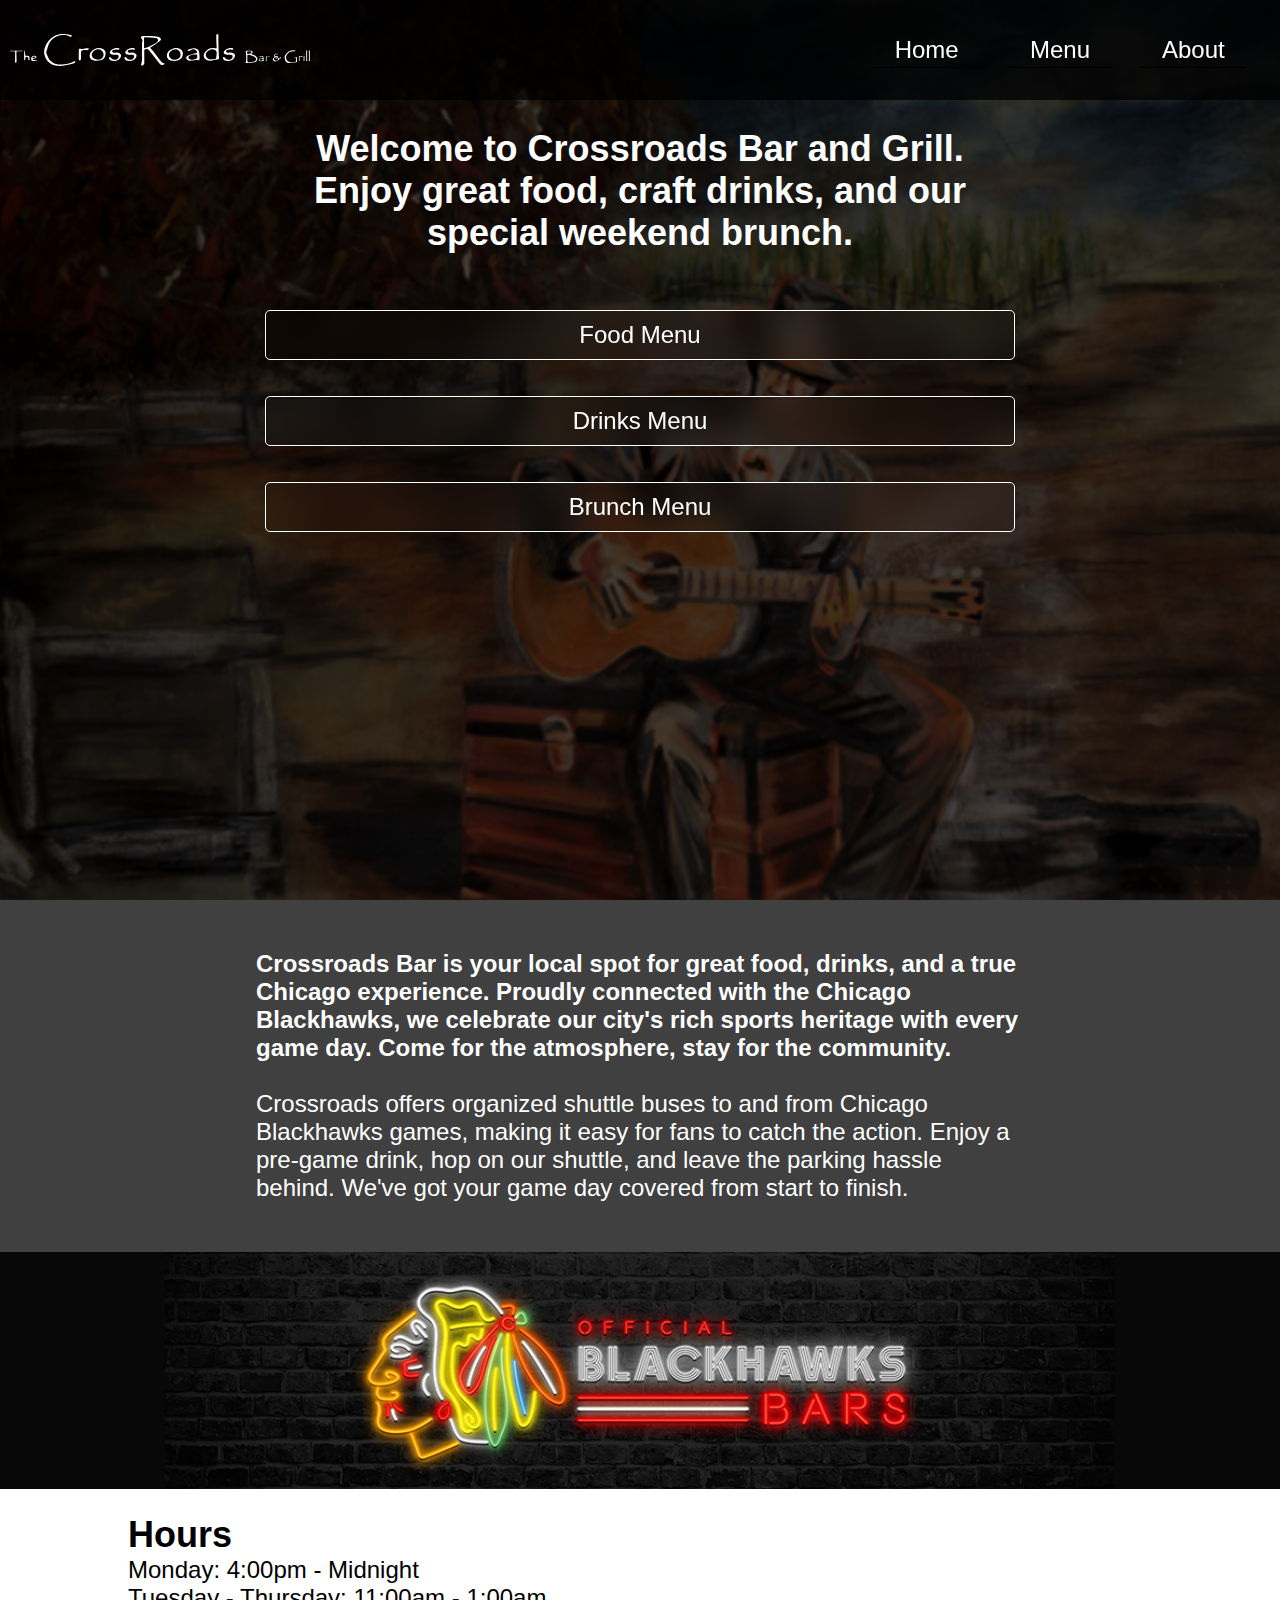
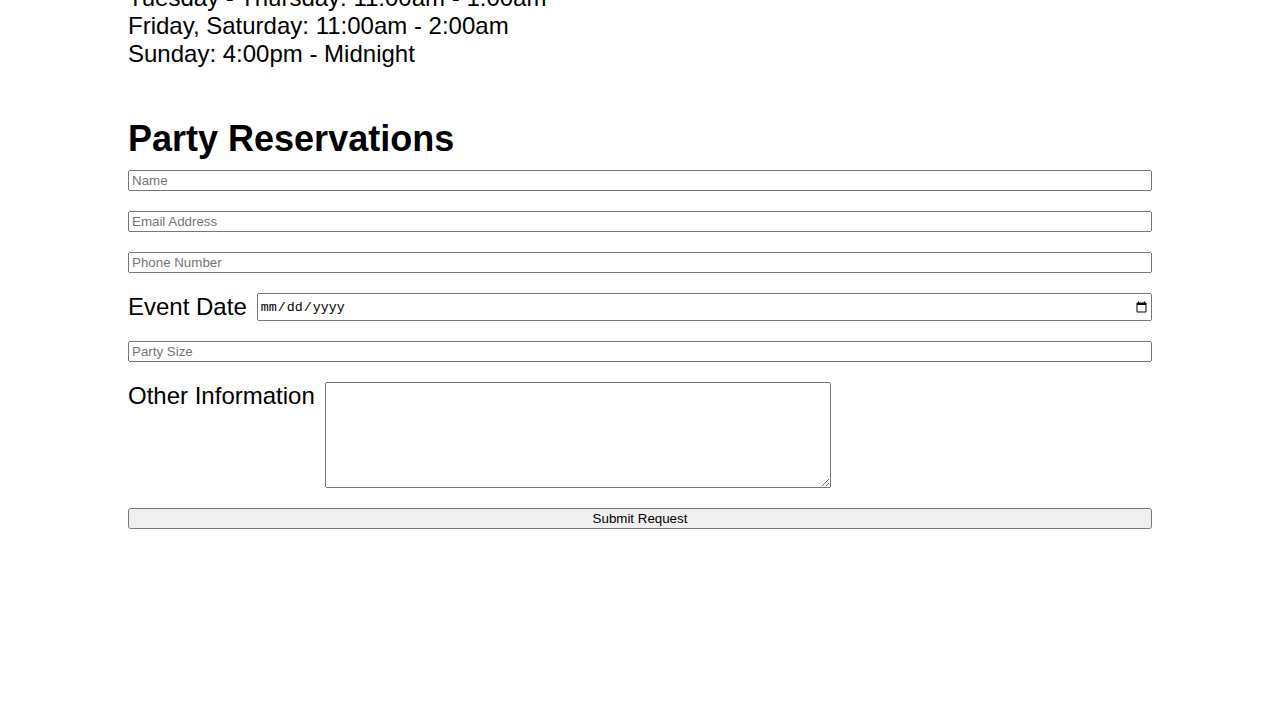
==== index.html @ 42e53b2b "initial commit" ====
<!DOCTYPE html>
<html lang="en">
    <head>
        <title>Home | CRBG</title>
        <meta charset=UTF-8>
        <meta name="viewport" content="width=device-width, initial-scale=1.0">
        <link rel="stylesheet" href="css/reset.css">
        <link rel="stylesheet" href="css/style.css">
    </head>
    <body>
        <nav>
            <div>
                <img src="img/logo_text.svg" alt="">
                <ul>
                    <a href="index.html"><li>Home</li></a>
                    <a href="menu.html"><li>Menu</li></a>
                    <a href="about.html"><li>About</li></a>
                </ul>
            </div>
        </nav>
        <header>
            <div>
                <span>
                    <h2>Welcome to Crossroads Bar and Grill. Enjoy great food, craft drinks, and our special weekend brunch.</h2>
                    <ul>
                        <li>Food Menu</li>
                        <li>Drinks Menu</li>
                        <li>Brunch Menu</li>
                    </ul>
                </span>
            </div>
        </header>
        <main>
            <section id="about">
                <p id="intro">
                    <strong>Crossroads Bar is your local spot for great food, drinks, and a true Chicago experience. Proudly connected with the Chicago Blackhawks, we celebrate our city's rich sports heritage with every game day. Come for the atmosphere, stay for the community.</strong>
                    <br><br>
                    Crossroads offers organized shuttle buses to and from Chicago Blackhawks games, making it easy for fans to catch the action. Enjoy a pre-game drink, hop on our shuttle, and leave the parking hassle behind. We've got your game day covered from start to finish.
                </p>
                <div id="banner">
                    <img src="img/blackhawks_banner.jpg" alt="">
                </div>
            </section>
            <section id="hours">
                <h2>Hours</h2>
                <p>
                    Monday: 4:00pm - Midnight <br>
                    Tuesday - Thursday: 11:00am - 1:00am <br>
                    Friday, Saturday: 11:00am - 2:00am <br>
                    Sunday: 4:00pm - Midnight
                </p>
            </section>
            <section id="partyRequest">
                <form action="">
                    <h2>Party Reservations</h2>
                    <div>
                        <input type="text" placeholder="Name">
                    </div>
                    <div>
                        <input type="email" placeholder="Email Address">
                    </div>
                    <div>
                        <input type="tel" placeholder="Phone Number">
                    </div>
                    <div>
                        <label for="">Event Date</label>
                        <input type="date">
                    </div>
                    <div>
                        <input type="number" placeholder="Party Size" min="10" max="50">
                    </div>
                    <div>
                        <label for="">Other Information</label>
                        <textarea></textarea>
                    </div>
                    <div>
                        <button type="submit">Submit Request</button>
                    </div>
                </form>
            </section>
        </main>
        <footer>
            <div style="flex: 2;">
                <img src="img/logo-inv.png" alt="" width="50px">
                <p>&copy; 2024 All Rights Reserved</p>
                <a href="tel:+1312-243-1113">+1 (312) 243-1113</a>
                <p>1120 W. Madison <br> Chicago, IL. 60607</p>
                
            </div>
            <div style="flex: 1; text-align: end;">
                <small>Designed by <b><a href="https://naztechempire.com/">Naztech Empire</a></b> &copy; 2024 </small>
            </div>
        </footer>
    </body>
</html>
---- css/style.css ----
@media screen and (min-width: 0px) {
    body {
        font-family:'Segoe UI', Tahoma, Geneva, Verdana, sans-serif;
        /* font-family: parchment;
        font-size: 1.5em; */
        /* nav bar */
        nav {
            z-index: 5;
            position: sticky;
            top: 0;
            height: 0px;
            div {
                background-color: rgba(0, 0, 0, 0.75);
                display: block;
                color: white;
                padding: 10px;
                height: 80px;
                img {
                    display: block;
                    filter: drop-shadow(0px 1px 5px black);
                    margin: auto;
                    max-width: 300px;
                }
                ul {
                    text-shadow: 0px 1px 5px black;
                    list-style-type: none;
                    padding: 10px;
                    display: flex;
                    justify-content: space-around;
                    width: 300px;
                    margin: auto;
                    a {
                        color: white;
                        text-decoration: none;
                        li {
                            width: 75px;
                            text-align: center;
                            border: solid 1px white;
                            padding: 3px;
                            border-radius: 5px;
                            overflow: hidden;
                        }
                    }
                }
            }
        }
        /* header */
        header {
            background-image: url(../img/hero.png);
            background-size: cover;
            background-position: center;
            background-attachment: fixed;
            height: 100vh;
            div {
                background-color: rgba(0, 0, 0, 0.75);
                color: white;
                height: 100%;
                span {
                    display: block;
                    margin-inline: 10%;
                    padding-block: 50%;
                    h2 {
                        text-align: center;
                    }
                    ul {
                        padding: 20px 0;
                        list-style-type: none;
                        li {
                            backdrop-filter: blur(15px);
                            border: solid 1px white;
                            border-radius: 5px;
                            padding: 10px;
                            margin-block: 1.5em;
                            text-align: center;
                        }
                    }
                }
            }
        }
        main {
            section#about {
                background-image: url(../img/stadium.jpg);
                background-size: cover;
                background-position: center;
                background-attachment: fixed;
                color: white;
                p#intro {
                    background-color: rgba(0, 0, 0, 0.75);
                    padding: 50px 10%;
                }
                img {
                    width: 100%;
                }
            }
            section#hours {
                padding: 25px 10%;
            }
            section#partyRequest {
                display: flex;
                flex-direction: column;
                padding: 25px 10%;
                div {
                    width: 100%;
                    display: flex;
                    padding-block: 10px;
                    label {
                        padding-right: 10px;
                    }
                    input {
                        flex: 1;
                    }
                    textarea {
                        width: 95%;
                        max-width: 500px;
                        height: 100px;
                    }
                    button {
                        flex: 1;
                    }
                }
            }
        }
        footer {
            display: flex;
            color: white;
            background-image: url(../img/hero.png);
            background-size: cover;
            background-position: center;
            background-attachment: fixed;
            padding: 10px;
            div {
                a {
                    color: white;
                    text-decoration: none;
                    font-weight: bold;
                }
            }
        }
    }
}

@media screen and (min-width: 500px)  {
    body {
        header {
            div {

                span {
                    max-width: 500px;
                    margin: auto;
                    padding-block: 25%;
                }
            }
        }
    }
}

@media screen and (min-width: 1100px)  {
    body {
        nav {
            div {
                display: flex;
                justify-content: space-between;
                img {
                    display: inline;
                    margin: 0;
                }
                ul {
                    margin: 0;
                    align-items: center;
                    font-size: 1.5em;
                    width: 400px;
                    a {
                        li {
                            border: none;
                            border-bottom: solid 1px black;
                            border-radius: 0;
                            width: 100px;
                            transition: border-bottom 500ms;
                        }:hover {
                            /* background-color: rgba(255, 255, 255, 0.5); */
                            border-bottom: solid 1px white;
                            /* background: linear-gradient(0deg, rgba(255, 255, 255, 0.1) 0%, rgba(255, 255, 255, 0) 50%); */
                        }
                    }
                }
            }
        }
        header {
            min-height: 700px;
            div {
                span {
                    max-width: 750px;
                    font-size: 1.5em;
                    padding-block: 10%;
                }
                ul {
                    li{
                        transition: background-color 500ms;
                    }:hover {
                        background-color: rgba(255, 255, 255, 0.5);
                    }
                }
            }
        }
        main {
            font-size: 1.5em;
            section#about {
                p#intro {
                    padding-inline: 20%;
                }
                div#banner {
                    background-color: #080808;
                    img {
                        max-width: 1100px;
                        display: block;
                        margin: auto;
                   }
                }
            }
        }
    }
}

@media screen and (min-width: 1900px) {
    body {
        nav {
            div {
                display: flex;
                justify-content: space-between;
                img {
                    display: inline;
                    margin: 0;
                }
                ul {
                    margin: 0;
                    align-items: center;
                    font-size: 2em;
                    width: 400px;
                    a {
                        li {
                            border: none;
                            border-bottom: solid 1px transparent;
                            border-radius: 0;
                            width: 100px;
                            transition: border-bottom 500ms;
                        }:hover {
                            /* background-color: rgba(255, 255, 255, 0.5); */
                            border-bottom: solid 1px white;
                            /* background: linear-gradient(0deg, rgba(255, 255, 255, 0.1) 0%, rgba(255, 255, 255, 0) 50%); */
                        }
                    }
                }
            }
        }
        header {
            min-height: 700px;
            div {
                span {
                    max-width: 1000px;
                    font-size: 2em;
                    padding-block: 7.5%;
                }
            }
        }
        main {
            font-size: 2em;
            section#about {
                p#intro {
                    padding-inline: 25%;
                }
            }
        }
    }
}

@font-face {
    font-family: "parchment";
    src:
    url(fonts/Parchment\ MF.ttf)
}
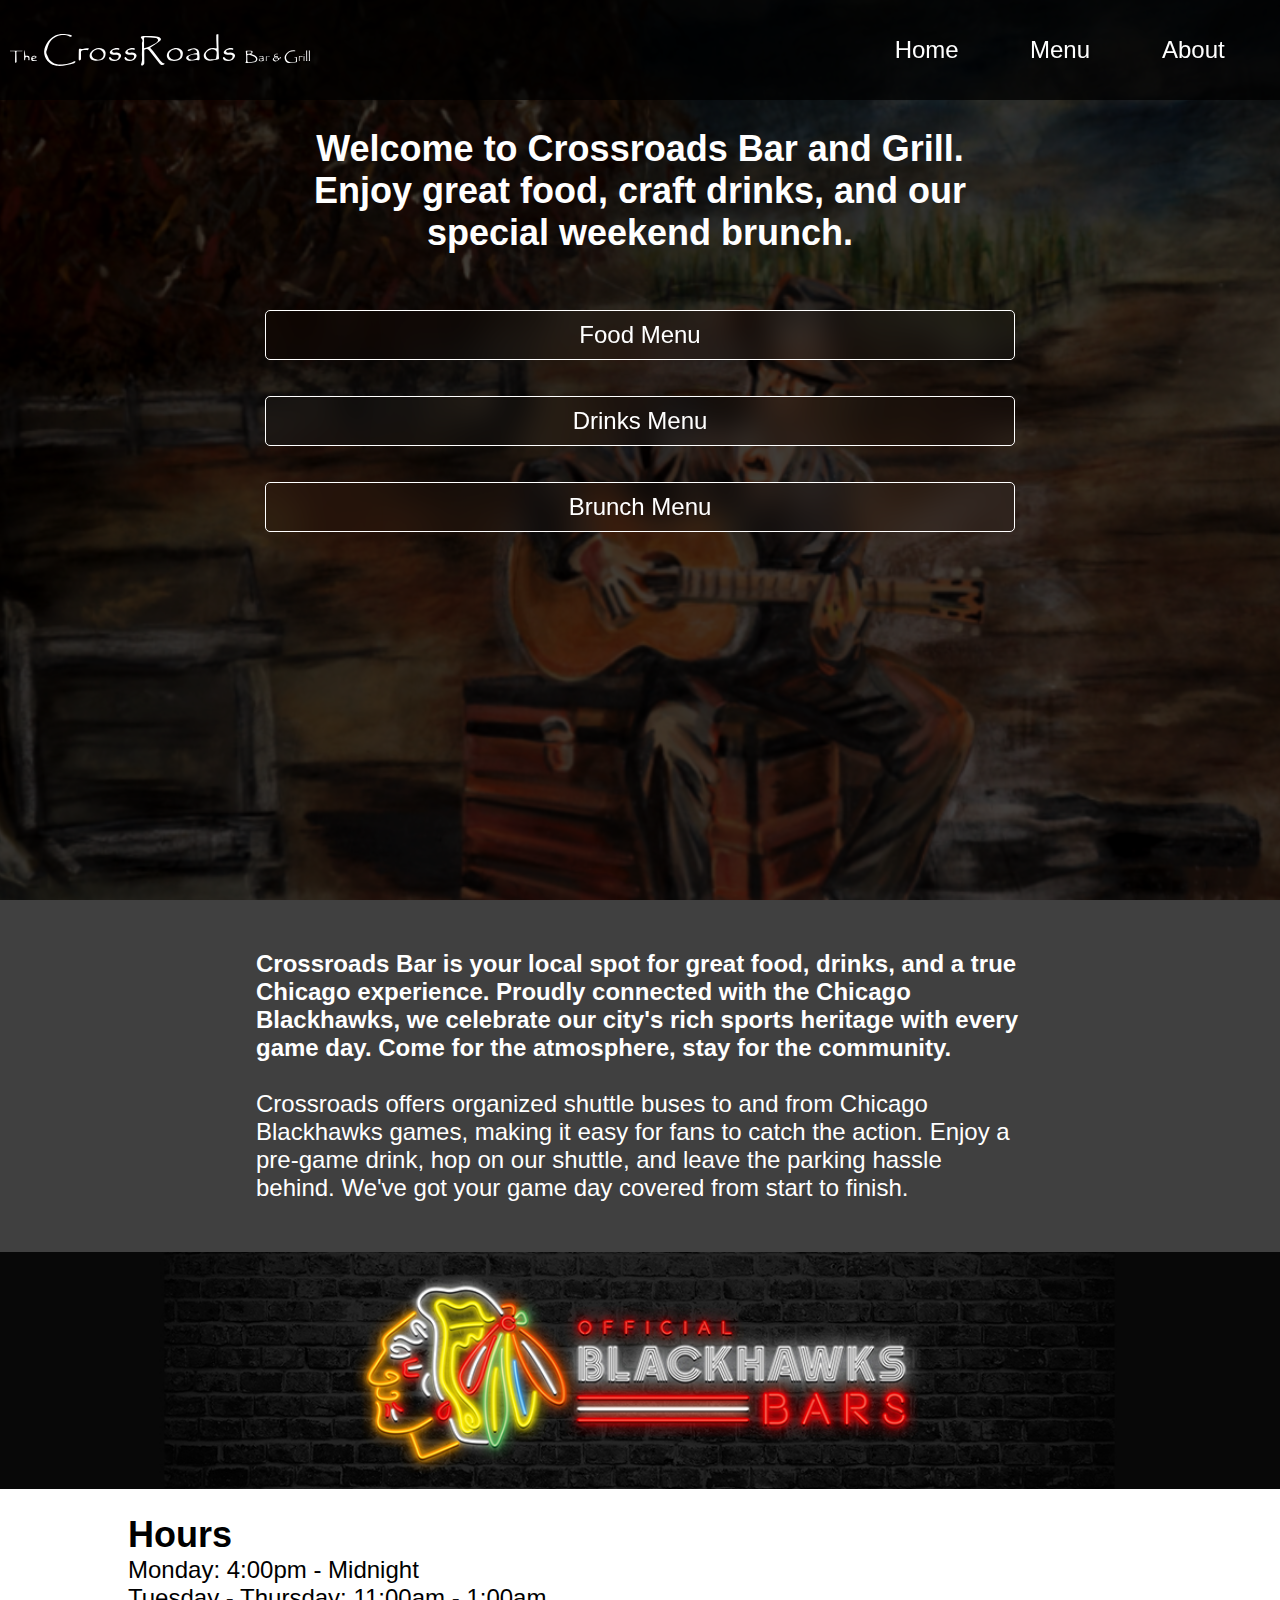
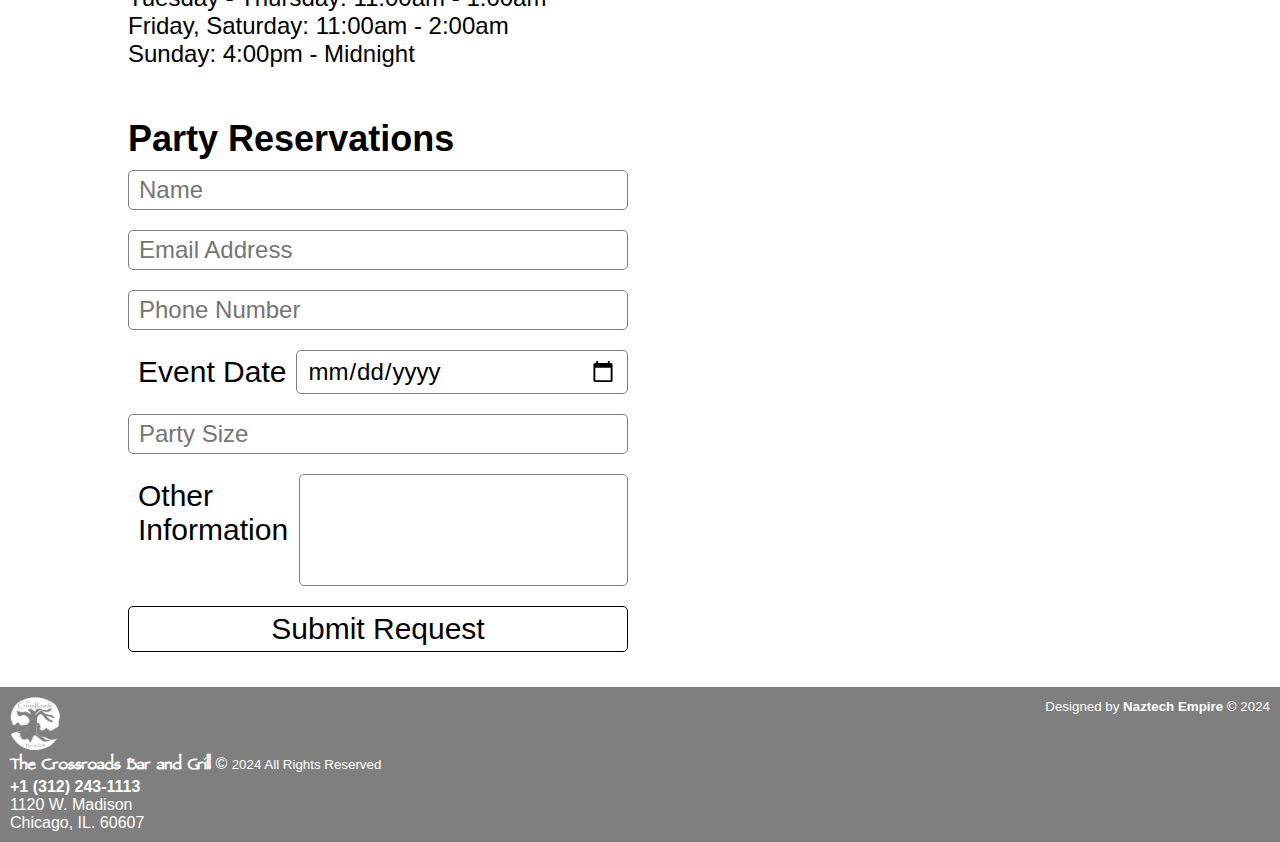
==== commit a67c37d9: "Input all menu items" ====
--- a/index.html
+++ b/index.html
@@ -54,20 +54,20 @@
                 <form action="">
                     <h2>Party Reservations</h2>
                     <div>
-                        <input type="text" placeholder="Name">
+                        <input type="text" placeholder="Name" required="true">
                     </div>
                     <div>
-                        <input type="email" placeholder="Email Address">
+                        <input type="email" placeholder="Email Address" required="true">
                     </div>
                     <div>
-                        <input type="tel" placeholder="Phone Number">
+                        <input type="tel" placeholder="Phone Number" required="true">
                     </div>
                     <div>
                         <label for="">Event Date</label>
-                        <input type="date">
+                        <input type="date" required="true">
                     </div>
                     <div>
-                        <input type="number" placeholder="Party Size" min="10" max="50">
+                        <input type="number" placeholder="Party Size" min="10" max="50" required="true">
                     </div>
                     <div>
                         <label for="">Other Information</label>
@@ -80,16 +80,18 @@
             </section>
         </main>
         <footer>
-            <div style="flex: 2;">
-                <img src="img/logo-inv.png" alt="" width="50px">
-                <p>&copy; 2024 All Rights Reserved</p>
-                <a href="tel:+1312-243-1113">+1 (312) 243-1113</a>
-                <p>1120 W. Madison <br> Chicago, IL. 60607</p>
-                
-            </div>
-            <div style="flex: 1; text-align: end;">
-                <small>Designed by <b><a href="https://naztechempire.com/">Naztech Empire</a></b> &copy; 2024 </small>
-            </div>
+            <span>
+                <div style="flex: 2;">
+                    <img src="img/logo-inv.png" alt="" width="50px">
+                    <p> <strong class="parchment">The Crossroads Bar and Grill</strong> &copy; <small>2024 All Rights Reserved</small></p>
+                    <a href="tel:+1312-243-1113">+1 (312) 243-1113</a>
+                    <p>1120 W. Madison <br> Chicago, IL. 60607</p>
+                    
+                </div>
+                <div style="flex: 1; text-align: end;">
+                    <small>Designed by <b><a href="https://naztechempire.com/">Naztech Empire</a></b> &copy; 2024 </small>
+                </div>
+            </span>
         </footer>
     </body>
 </html>--- a/css/style.css
+++ b/css/style.css
@@ -39,6 +39,9 @@
                             padding: 3px;
                             border-radius: 5px;
                             overflow: hidden;
+                            transition: background-color 500ms;
+                        } :hover {
+                            background-color: rgba(255, 255, 255, 0.5);
                         }
                     }
                 }
@@ -66,12 +69,15 @@
                         padding: 20px 0;
                         list-style-type: none;
                         li {
+                            transition: background-color 500ms;
                             backdrop-filter: blur(15px);
                             border: solid 1px white;
                             border-radius: 5px;
                             padding: 10px;
                             margin-block: 1.5em;
                             text-align: center;
+                        } :hover {
+                            background-color: rgba(255, 255, 255, 0.5);
                         }
                     }
                 }
@@ -96,43 +102,72 @@
                 padding: 25px 10%;
             }
             section#partyRequest {
-                display: flex;
-                flex-direction: column;
                 padding: 25px 10%;
-                div {
-                    width: 100%;
+                form {
                     display: flex;
-                    padding-block: 10px;
-                    label {
-                        padding-right: 10px;
-                    }
-                    input {
-                        flex: 1;
-                    }
-                    textarea {
-                        width: 95%;
-                        max-width: 500px;
-                        height: 100px;
-                    }
-                    button {
-                        flex: 1;
+                    flex-direction: column;
+                    max-width: 500px;
+                    div {
+                        width: 100%;
+                        display: flex;
+                        padding-block: 10px;
+                        label {
+                            padding-right: 10px;
+                            font-size: 1.25em;
+                            padding: 5px 10px;
+                        }
+                        input {
+                            flex: 1;
+                            font-size: 1em;
+                            border: solid 1px grey;
+                            border-radius: 5px;
+                            padding: 5px 10px;
+                            font-family: Arial, Helvetica, sans-serif;
+                        }
+                        textarea {
+                            width: 95%;
+                            max-width: 500px;
+                            height: 100px;
+                            font-size: 1.25em;
+                            border: solid 1px grey;
+                            border-radius: 5px;
+                            padding: 5px 10px;
+                            resize: none;
+                        }
+                        button {
+                            flex: 1;
+                            font-size: 1.25em;
+                            border: solid 1px black;
+                            border-radius: 5px;
+                            padding: 5px 10px;
+                            /* background-color: rgba(0, 0, 0, 0.5); */
+                            background-color: transparent;
+                            /* color: white; */
+                            transition: background-color 500ms;
+                        }
+                        button:hover {
+                            background-color: rgba(255, 255, 255, 0.5);
+                        } 
                     }
                 }
             }
         }
         footer {
-            display: flex;
             color: white;
             background-image: url(../img/hero.png);
             background-size: cover;
             background-position: center;
             background-attachment: fixed;
-            padding: 10px;
-            div {
-                a {
-                    color: white;
-                    text-decoration: none;
-                    font-weight: bold;
+            span {
+                background-color: rgba(0, 0, 0, 0.5);
+                padding: 10px;
+                display: flex;
+                div {
+                    a {
+                        color: white;
+                        text-decoration: none;
+                        font-weight: bold;
+                    }
                 }
             }
         }
@@ -168,73 +203,6 @@
                     margin: 0;
                     align-items: center;
                     font-size: 1.5em;
-                    width: 400px;
-                    a {
-                        li {
-                            border: none;
-                            border-bottom: solid 1px black;
-                            border-radius: 0;
-                            width: 100px;
-                            transition: border-bottom 500ms;
-                        }:hover {
-                            /* background-color: rgba(255, 255, 255, 0.5); */
-                            border-bottom: solid 1px white;
-                            /* background: linear-gradient(0deg, rgba(255, 255, 255, 0.1) 0%, rgba(255, 255, 255, 0) 50%); */
-                        }
-                    }
-                }
-            }
-        }
-        header {
-            min-height: 700px;
-            div {
-                span {
-                    max-width: 750px;
-                    font-size: 1.5em;
-                    padding-block: 10%;
-                }
-                ul {
-                    li{
-                        transition: background-color 500ms;
-                    }:hover {
-                        background-color: rgba(255, 255, 255, 0.5);
-                    }
-                }
-            }
-        }
-        main {
-            font-size: 1.5em;
-            section#about {
-                p#intro {
-                    padding-inline: 20%;
-                }
-                div#banner {
-                    background-color: #080808;
-                    img {
-                        max-width: 1100px;
-                        display: block;
-                        margin: auto;
-                   }
-                }
-            }
-        }
-    }
-}
-
-@media screen and (min-width: 1900px) {
-    body {
-        nav {
-            div {
-                display: flex;
-                justify-content: space-between;
-                img {
-                    display: inline;
-                    margin: 0;
-                }
-                ul {
-                    margin: 0;
-                    align-items: center;
-                    font-size: 2em;
                     width: 400px;
                     a {
                         li {
@@ -256,6 +224,60 @@
             min-height: 700px;
             div {
                 span {
+                    max-width: 750px;
+                    font-size: 1.5em;
+                    padding-block: 10%;
+                }
+                ul {
+                    li{
+                        transition: background-color 500ms;
+                    }:hover {
+                        background-color: rgba(255, 255, 255, 0.5);
+                    }
+                }
+            }
+        }
+        main {
+            font-size: 1.5em;
+            section#about {
+                p#intro {
+                    padding-inline: 20%;
+                }
+                div#banner {
+                    background-color: #080808;
+                    img {
+                        max-width: 1100px;
+                        display: block;
+                        margin: auto;
+                   }
+                }
+            }
+        }
+    }
+}
+
+@media screen and (min-width: 1900px) {
+    body {
+        nav {
+            div {
+                display: flex;
+                justify-content: space-between;
+                img {
+                    display: inline;
+                    margin: 0;
+                }
+                ul {
+                    margin: 0;
+                    align-items: center;
+                    font-size: 2em;
+                    width: 400px;
+                }
+            }
+        }
+        header {
+            min-height: 700px;
+            div {
+                span {
                     max-width: 1000px;
                     font-size: 2em;
                     padding-block: 7.5%;
@@ -273,6 +295,11 @@
     }
 }
 
+.parchment {
+    font-family: parchment;
+    font-size: 1.5em;
+}
+
 @font-face {
     font-family: "parchment";
     src:
